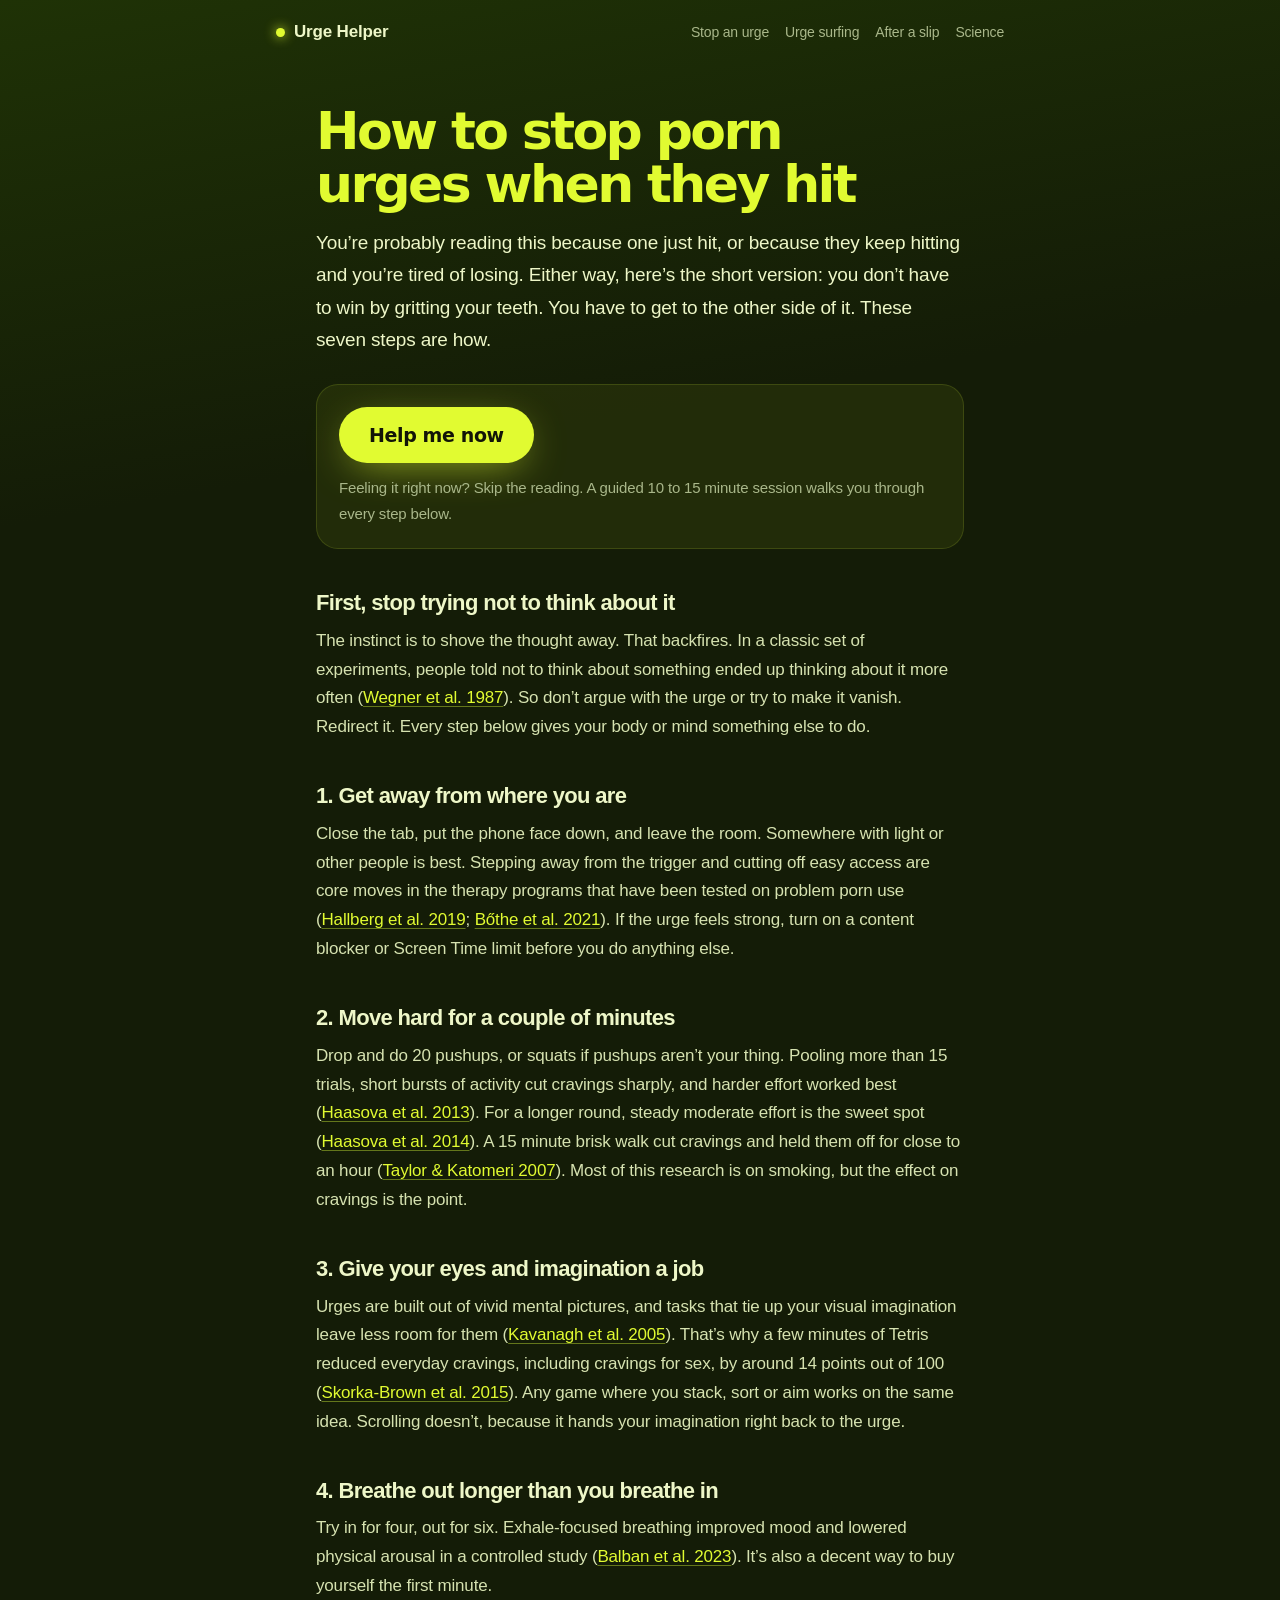
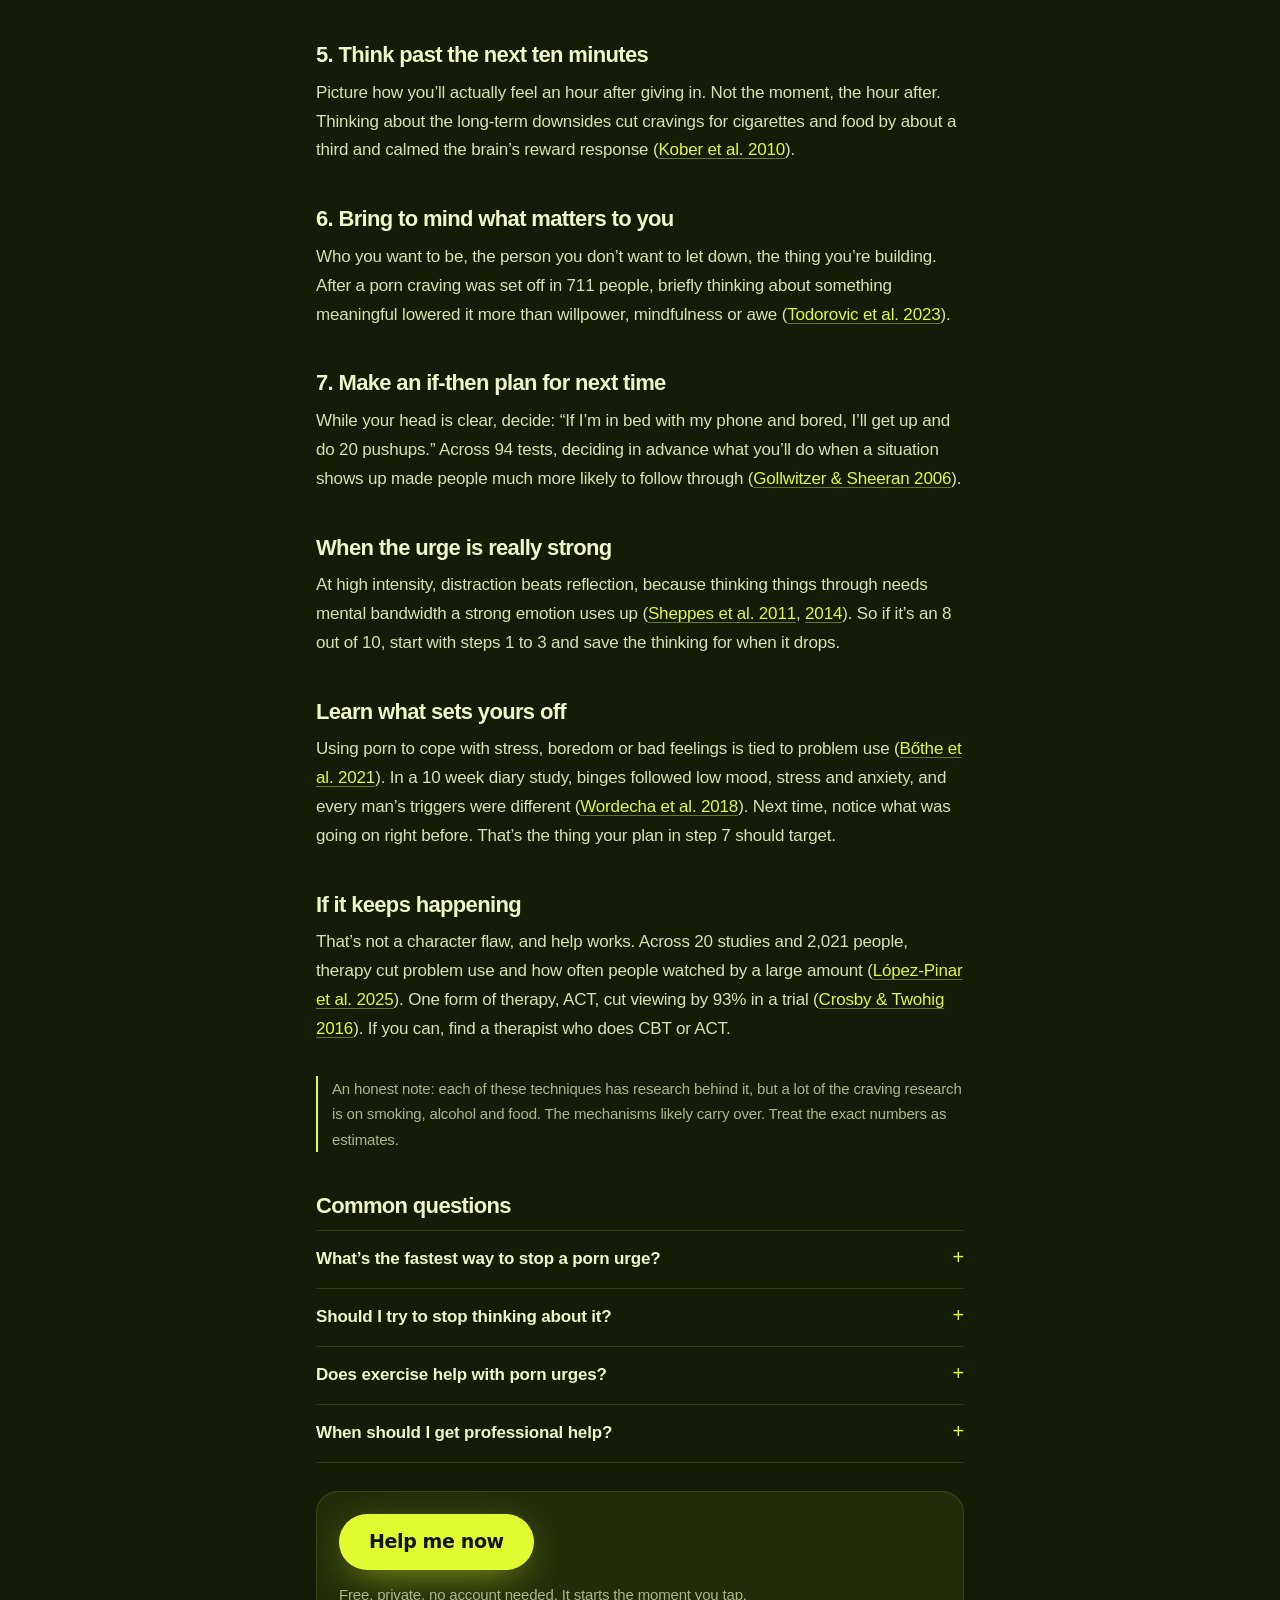
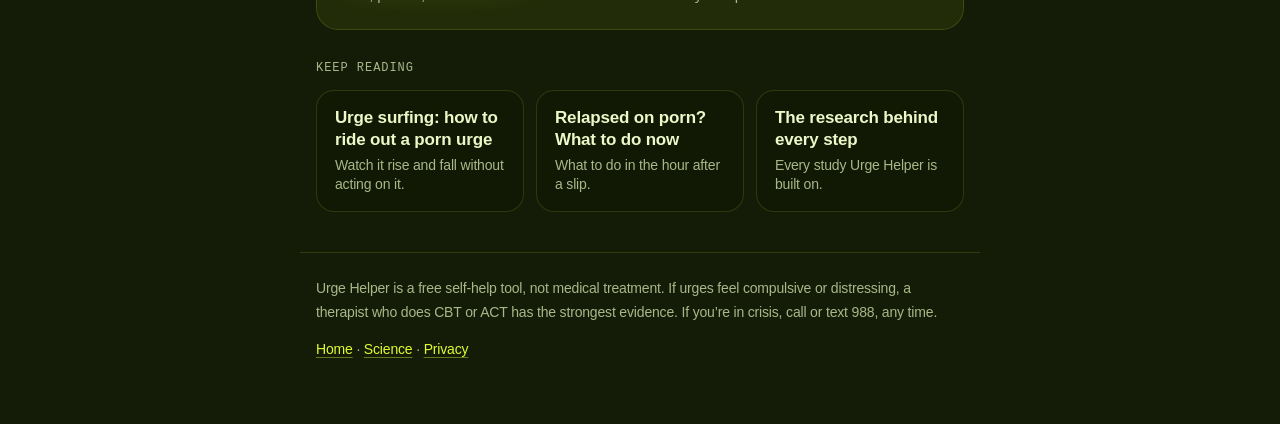
==== how-to-stop-porn-urges/index.html @ 32f4ed31 "Add guide pages and /science; leave popup only on X; single H1 Co-Authored-By: Claude Opus 5.5 <nore" ====
<!doctype html>
<html lang="en">
<head>
<meta charset="utf-8">
<meta name="viewport" content="width=device-width,initial-scale=1,viewport-fit=cover">
<title>How to Stop Porn Urges: 7 Steps That Work | Urge Helper</title>
<meta name="description" content="A porn urge peaks and passes. Seven research-backed steps to get through one right now: get away, move, breathe, busy your mind and make a plan.">
<meta name="theme-color" content="#141c07">
<meta name="referrer" content="no-referrer">
<link rel="canonical" href="https://urgehelper.com/how-to-stop-porn-urges/">
<meta property="og:type" content="article">
<meta property="og:site_name" content="Urge Helper">
<meta property="og:title" content="How to Stop Porn Urges: 7 Steps That Work | Urge Helper">
<meta property="og:description" content="A porn urge peaks and passes. Seven research-backed steps to get through one right now: get away, move, breathe, busy your mind and make a plan.">
<meta property="og:url" content="https://urgehelper.com/how-to-stop-porn-urges/">
<meta property="og:image" content="https://urgehelper.com/og.png">
<meta name="twitter:card" content="summary_large_image">
<meta http-equiv="Content-Security-Policy" content="default-src 'self'; script-src 'none'; style-src 'self' https://fonts.googleapis.com; font-src https://fonts.gstatic.com; img-src 'self' data:; object-src 'none'; base-uri 'none'; form-action 'none'">
<link rel="icon" href="/icon.svg" type="image/svg+xml">
<link rel="apple-touch-icon" href="/apple-touch-icon.png">
<link rel="stylesheet" href="https://fonts.googleapis.com/css2?family=Geist:wght@400;500;600&family=Geist+Mono:wght@400&family=Plus+Jakarta+Sans:wght@700;800&display=swap">
<link rel="stylesheet" href="/learn.css?v=1">
<script type="application/ld+json">{"@context": "https://schema.org", "@type": "Article", "headline": "How to stop porn urges when they hit", "description": "A porn urge peaks and passes. Seven research-backed steps to get through one right now: get away, move, breathe, busy your mind and make a plan.", "datePublished": "2026-11-01", "dateModified": "2026-11-01", "mainEntityOfPage": "https://urgehelper.com/how-to-stop-porn-urges/", "image": "https://urgehelper.com/og.png", "author": {"@type": "Organization", "name": "Urge Helper", "url": "https://urgehelper.com/"}, "publisher": {"@type": "Organization", "name": "Urge Helper", "url": "https://urgehelper.com/"}}</script>
<script type="application/ld+json">{"@context": "https://schema.org", "@type": "FAQPage", "mainEntity": [{"@type": "Question", "name": "What’s the fastest way to stop a porn urge?", "acceptedAnswer": {"@type": "Answer", "text": "Get away from the screen and move hard right away. Leave the room and do 20 pushups or squats. Short, hard bursts of activity cut cravings sharply, and getting away from the trigger cuts off easy access."}}, {"@type": "Question", "name": "Should I try to stop thinking about it?", "acceptedAnswer": {"@type": "Answer", "text": "No. Trying not to think about something tends to bring it back more often. Give your mind something else to do instead, like a demanding game, slow breathing or picturing how you’ll feel an hour from now."}}, {"@type": "Question", "name": "Does exercise help with porn urges?", "acceptedAnswer": {"@type": "Answer", "text": "Yes, it’s one of the best-supported options. In studies of cravings, short bursts of activity cut cravings sharply, and a 15 minute brisk walk held them off for close to an hour. Most of this research is on smoking cravings."}}, {"@type": "Question", "name": "When should I get professional help?", "acceptedAnswer": {"@type": "Answer", "text": "If urges feel compulsive, keep winning or are hurting your life, a therapist who does CBT or ACT has the strongest evidence. Across 20 studies, therapy cut problem porn use by a large amount."}}]}</script>
<script type="application/ld+json">{"@context": "https://schema.org", "@type": "BreadcrumbList", "itemListElement": [{"@type": "ListItem", "position": 1, "name": "Urge Helper", "item": "https://urgehelper.com/"}, {"@type": "ListItem", "position": 2, "name": "How to stop porn urges when they hit", "item": "https://urgehelper.com/how-to-stop-porn-urges/"}]}</script>
</head>
<body>
<header class="top"><a class="brand" href="/"><i></i>Urge Helper</a><nav><a href="/how-to-stop-porn-urges/">Stop an urge</a><a href="/urge-surfing/">Urge surfing</a><a href="/relapsed-what-now/">After a slip</a><a href="/science/">Science</a></nav></header>
<main>
<h1>How to stop porn urges when they hit</h1>
<p class="lede">You’re probably reading this because one just hit, or because they keep hitting and you’re tired of losing. Either way, here’s the short version: you don’t have to win by gritting your teeth. You have to get to the other side of it. These seven steps are how.</p>
<div class="help"><a class="help-btn" href="/#help">Help me now</a><p>Feeling it right now? Skip the reading. A guided 10 to 15 minute session walks you through every step below.</p></div><article>
<h2>First, stop trying not to think about it</h2>
<p>The instinct is to shove the thought away. That backfires. In a classic set of experiments, people told not to think about something ended up thinking about it more often (<a href="https://doi.org/10.1037/0022-3514.53.1.5" target="_blank" rel="noopener">Wegner et al. 1987</a>). So don’t argue with the urge or try to make it vanish. Redirect it. Every step below gives your body or mind something else to do.</p>

<h2>1. Get away from where you are</h2>
<p>Close the tab, put the phone face down, and leave the room. Somewhere with light or other people is best. Stepping away from the trigger and cutting off easy access are core moves in the therapy programs that have been tested on problem porn use (<a href="https://doi.org/10.1016/j.jsxm.2019.03.005" target="_blank" rel="noopener">Hallberg et al. 2019</a>; <a href="https://doi.org/10.1556/2006.2021.00070" target="_blank" rel="noopener">Bőthe et al. 2021</a>). If the urge feels strong, turn on a content blocker or Screen Time limit before you do anything else.</p>

<h2>2. Move hard for a couple of minutes</h2>
<p>Drop and do 20 pushups, or squats if pushups aren’t your thing. Pooling more than 15 trials, short bursts of activity cut cravings sharply, and harder effort worked best (<a href="https://doi.org/10.1111/j.1360-0443.2012.04034.x" target="_blank" rel="noopener">Haasova et al. 2013</a>). For a longer round, steady moderate effort is the sweet spot (<a href="https://doi.org/10.1007/s00213-014-3450-4" target="_blank" rel="noopener">Haasova et al. 2014</a>). A 15 minute brisk walk cut cravings and held them off for close to an hour (<a href="https://doi.org/10.1080/14622200701648896" target="_blank" rel="noopener">Taylor &amp; Katomeri 2007</a>). Most of this research is on smoking, but the effect on cravings is the point.</p>

<h2>3. Give your eyes and imagination a job</h2>
<p>Urges are built out of vivid mental pictures, and tasks that tie up your visual imagination leave less room for them (<a href="https://doi.org/10.1037/0033-295X.112.2.446" target="_blank" rel="noopener">Kavanagh et al. 2005</a>). That’s why a few minutes of Tetris reduced everyday cravings, including cravings for sex, by around 14 points out of 100 (<a href="https://doi.org/10.1016/j.addbeh.2015.07.020" target="_blank" rel="noopener">Skorka-Brown et al. 2015</a>). Any game where you stack, sort or aim works on the same idea. Scrolling doesn’t, because it hands your imagination right back to the urge.</p>

<h2>4. Breathe out longer than you breathe in</h2>
<p>Try in for four, out for six. Exhale-focused breathing improved mood and lowered physical arousal in a controlled study (<a href="https://doi.org/10.1016/j.xcrm.2022.100895" target="_blank" rel="noopener">Balban et al. 2023</a>). It’s also a decent way to buy yourself the first minute.</p>

<h2>5. Think past the next ten minutes</h2>
<p>Picture how you’ll actually feel an hour after giving in. Not the moment, the hour after. Thinking about the long-term downsides cut cravings for cigarettes and food by about a third and calmed the brain’s reward response (<a href="https://doi.org/10.1073/pnas.1007779107" target="_blank" rel="noopener">Kober et al. 2010</a>).</p>

<h2>6. Bring to mind what matters to you</h2>
<p>Who you want to be, the person you don’t want to let down, the thing you’re building. After a porn craving was set off in 711 people, briefly thinking about something meaningful lowered it more than willpower, mindfulness or awe (<a href="https://doi.org/10.1080/26929953.2023.2272613" target="_blank" rel="noopener">Todorovic et al. 2023</a>).</p>

<h2>7. Make an if-then plan for next time</h2>
<p>While your head is clear, decide: “If I’m in bed with my phone and bored, I’ll get up and do 20 pushups.” Across 94 tests, deciding in advance what you’ll do when a situation shows up made people much more likely to follow through (<a href="https://doi.org/10.1016/S0065-2601(06)38002-1" target="_blank" rel="noopener">Gollwitzer &amp; Sheeran 2006</a>).</p>

<h2>When the urge is really strong</h2>
<p>At high intensity, distraction beats reflection, because thinking things through needs mental bandwidth a strong emotion uses up (<a href="https://doi.org/10.1177/0956797611418350" target="_blank" rel="noopener">Sheppes et al. 2011</a>, <a href="https://doi.org/10.1037/a0030831" target="_blank" rel="noopener">2014</a>). So if it’s an 8 out of 10, start with steps 1 to 3 and save the thinking for when it drops.</p>

<h2>Learn what sets yours off</h2>
<p>Using porn to cope with stress, boredom or bad feelings is tied to problem use (<a href="https://doi.org/10.1037/adb0000603" target="_blank" rel="noopener">Bőthe et al. 2021</a>). In a 10 week diary study, binges followed low mood, stress and anxiety, and every man’s triggers were different (<a href="https://doi.org/10.1556/2006.7.2018.33" target="_blank" rel="noopener">Wordecha et al. 2018</a>). Next time, notice what was going on right before. That’s the thing your plan in step 7 should target.</p>

<h2>If it keeps happening</h2>
<p>That’s not a character flaw, and help works. Across 20 studies and 2,021 people, therapy cut problem use and how often people watched by a large amount (<a href="https://doi.org/10.1556/2006.2025.00018" target="_blank" rel="noopener">López-Pinar et al. 2025</a>). One form of therapy, ACT, cut viewing by 93% in a trial (<a href="https://doi.org/10.1016/j.beth.2016.02.001" target="_blank" rel="noopener">Crosby &amp; Twohig 2016</a>). If you can, find a therapist who does CBT or ACT.</p>

<p class="note">An honest note: each of these techniques has research behind it, but a lot of the craving research is on smoking, alcohol and food. The mechanisms likely carry over. Treat the exact numbers as estimates.</p>
</article><section class="faq"><h2>Common questions</h2><details><summary>What’s the fastest way to stop a porn urge?</summary><p>Get away from the screen and move hard right away. Leave the room and do 20 pushups or squats. Short, hard bursts of activity cut cravings sharply, and getting away from the trigger cuts off easy access.</p></details><details><summary>Should I try to stop thinking about it?</summary><p>No. Trying not to think about something tends to bring it back more often. Give your mind something else to do instead, like a demanding game, slow breathing or picturing how you’ll feel an hour from now.</p></details><details><summary>Does exercise help with porn urges?</summary><p>Yes, it’s one of the best-supported options. In studies of cravings, short bursts of activity cut cravings sharply, and a 15 minute brisk walk held them off for close to an hour. Most of this research is on smoking cravings.</p></details><details><summary>When should I get professional help?</summary><p>If urges feel compulsive, keep winning or are hurting your life, a therapist who does CBT or ACT has the strongest evidence. Across 20 studies, therapy cut problem porn use by a large amount.</p></details></section><div class="help"><a class="help-btn" href="/#help">Help me now</a><p>Free, private, no account needed. It starts the moment you tap.</p></div><section class="more"><p class="mono">Keep reading</p><div class="cards"><a class="card" href="/urge-surfing/"><b>Urge surfing: how to ride out a porn urge</b><span>Watch it rise and fall without acting on it.</span></a><a class="card" href="/relapsed-what-now/"><b>Relapsed on porn? What to do now</b><span>What to do in the hour after a slip.</span></a><a class="card" href="/science/"><b>The research behind every step</b><span>Every study Urge Helper is built on.</span></a></div></section>
</main>
<footer><p>Urge Helper is a free self-help tool, not medical treatment. If urges feel compulsive or distressing, a therapist who does CBT or ACT has the strongest evidence. If you’re in crisis, call or text 988, any time.</p><p><a href="/">Home</a> · <a href="/science/">Science</a> · <a href="/privacy.html">Privacy</a></p></footer>
</body>
</html>
---- learn.css ----
/* Guide pages and /science. Same palette as the app and the privacy page. */
:root{--bg:#141c07;--text:#eef7c8;--body:#d6e2b0;--muted:#a9b78a;--hair:rgba(220,255,58,.14);--lime:#e1fb31;--ink:#121407;
  --sans:"Geist","SF Pro Text","Helvetica Neue",Arial,system-ui,sans-serif;--display:"Plus Jakarta Sans","Geist",system-ui,sans-serif;--mono:"Geist Mono",ui-monospace,Menlo,monospace;color-scheme:dark}
*{box-sizing:border-box}
html{-webkit-text-size-adjust:100%}
body{margin:0;background:linear-gradient(170deg,#1f3206 0,var(--bg) 520px);background-color:var(--bg);color:var(--text);font:17px/1.7 var(--sans);-webkit-font-smoothing:antialiased;letter-spacing:-.01em;
  padding-top:env(safe-area-inset-top,0px);padding-bottom:env(safe-area-inset-bottom,0px)}
a{color:var(--lime);text-underline-offset:3px;text-decoration-color:rgba(220,255,58,.4)}
.top{max-width:760px;margin:0 auto;padding:18px max(16px,env(safe-area-inset-left,0px));display:flex;align-items:center;justify-content:space-between;gap:12px;flex-wrap:wrap}
.brand{display:inline-flex;align-items:center;gap:9px;color:var(--text);text-decoration:none;font-weight:600}
.brand i{width:9px;height:9px;border-radius:50%;background:var(--lime);box-shadow:0 0 12px var(--lime)}
.top nav{display:flex;gap:4px 16px;flex-wrap:wrap}
.top nav a{color:var(--muted);text-decoration:none;font-size:14px}
.top nav a:hover{color:var(--text)}
main{max-width:680px;margin:0 auto;padding:12px 16px 40px}
h1{font-family:var(--display);color:var(--lime);font-size:clamp(34px,8.6vw,52px);font-weight:800;letter-spacing:-.05em;line-height:1.02;margin:28px 0 16px;text-wrap:balance}
h2{font-size:22px;font-weight:600;letter-spacing:-.03em;line-height:1.25;margin:40px 0 10px;color:var(--text);text-wrap:balance}
p,li{color:var(--body);margin:0 0 14px}
p b{color:var(--text)}
ul{padding-left:20px}
.lede{font-size:19px;color:var(--text)}
.note{border-left:2px solid var(--lime);padding-left:14px;color:var(--muted);font-size:15px;margin-top:32px}
.mono{font-family:var(--mono);font-size:12px;letter-spacing:.08em;text-transform:uppercase;color:var(--muted);margin:0 0 12px}
.help{margin:28px 0;padding:22px;border-radius:22px;background:rgba(225,251,49,.07);border:1px solid var(--hair);display:flex;flex-direction:column;align-items:flex-start;gap:12px}
.help p{margin:0;font-size:15px;color:var(--muted)}
.help-btn{display:inline-flex;align-items:center;justify-content:center;min-height:56px;padding:0 30px;border-radius:999px;background:var(--lime);color:var(--ink);font-family:var(--display);font-weight:800;font-size:19px;letter-spacing:-.02em;text-decoration:none;box-shadow:0 10px 40px -12px rgba(225,251,49,.7)}
.help-btn:hover{filter:brightness(1.06)}
.help-btn:focus-visible,a:focus-visible,summary:focus-visible{outline:2px solid var(--lime);outline-offset:3px}
.faq{margin-top:40px}
details{border-top:1px solid var(--hair);padding:14px 0}
details:last-child{border-bottom:1px solid var(--hair)}
summary{cursor:pointer;font-weight:600;color:var(--text);list-style:none;display:flex;justify-content:space-between;gap:16px}
summary::-webkit-details-marker{display:none}
summary::after{content:"+";color:var(--lime);font-weight:400;font-size:20px;line-height:1.2}
details[open] summary::after{content:"–"}
details p{margin:10px 0 0}
.more{margin-top:12px}
.cards{display:grid;grid-template-columns:repeat(auto-fit,minmax(200px,1fr));gap:12px}
.card{display:flex;flex-direction:column;gap:4px;padding:16px 18px;border-radius:18px;border:1px solid var(--hair);text-decoration:none;background:rgba(14,22,4,.5)}
.card b{color:var(--text);font-weight:600;line-height:1.3}
.card span{color:var(--muted);font-size:14px;line-height:1.4}
.card:hover{border-color:rgba(225,251,49,.4)}
.paper{border-top:1px solid var(--hair);padding:14px 0}
.paper a{font-weight:600;line-height:1.35;display:block}
.cite{display:block;font-family:var(--mono);font-size:12px;color:var(--muted);margin:6px 0 8px}
.paper p{margin:0}
footer{max-width:680px;margin:0 auto;padding:24px 16px 48px;border-top:1px solid var(--hair)}
footer p{font-size:14px;color:var(--muted)}
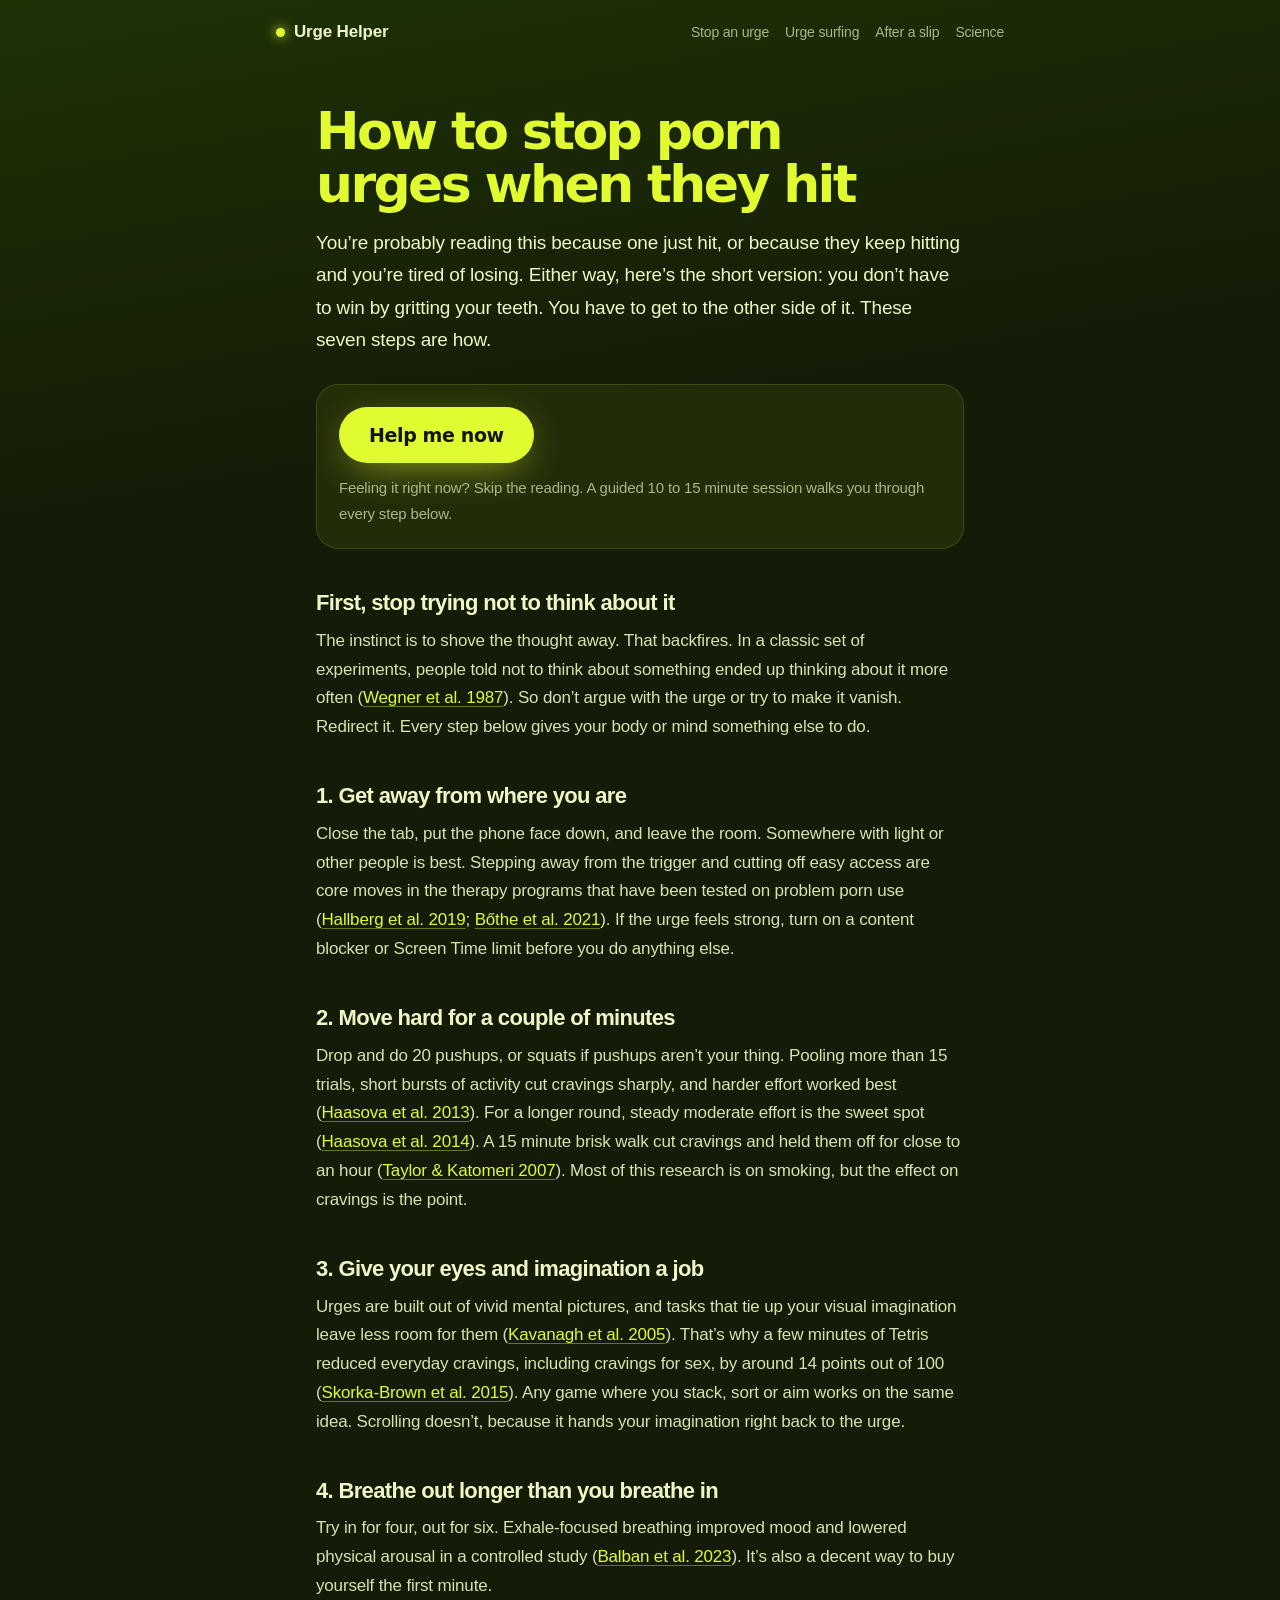
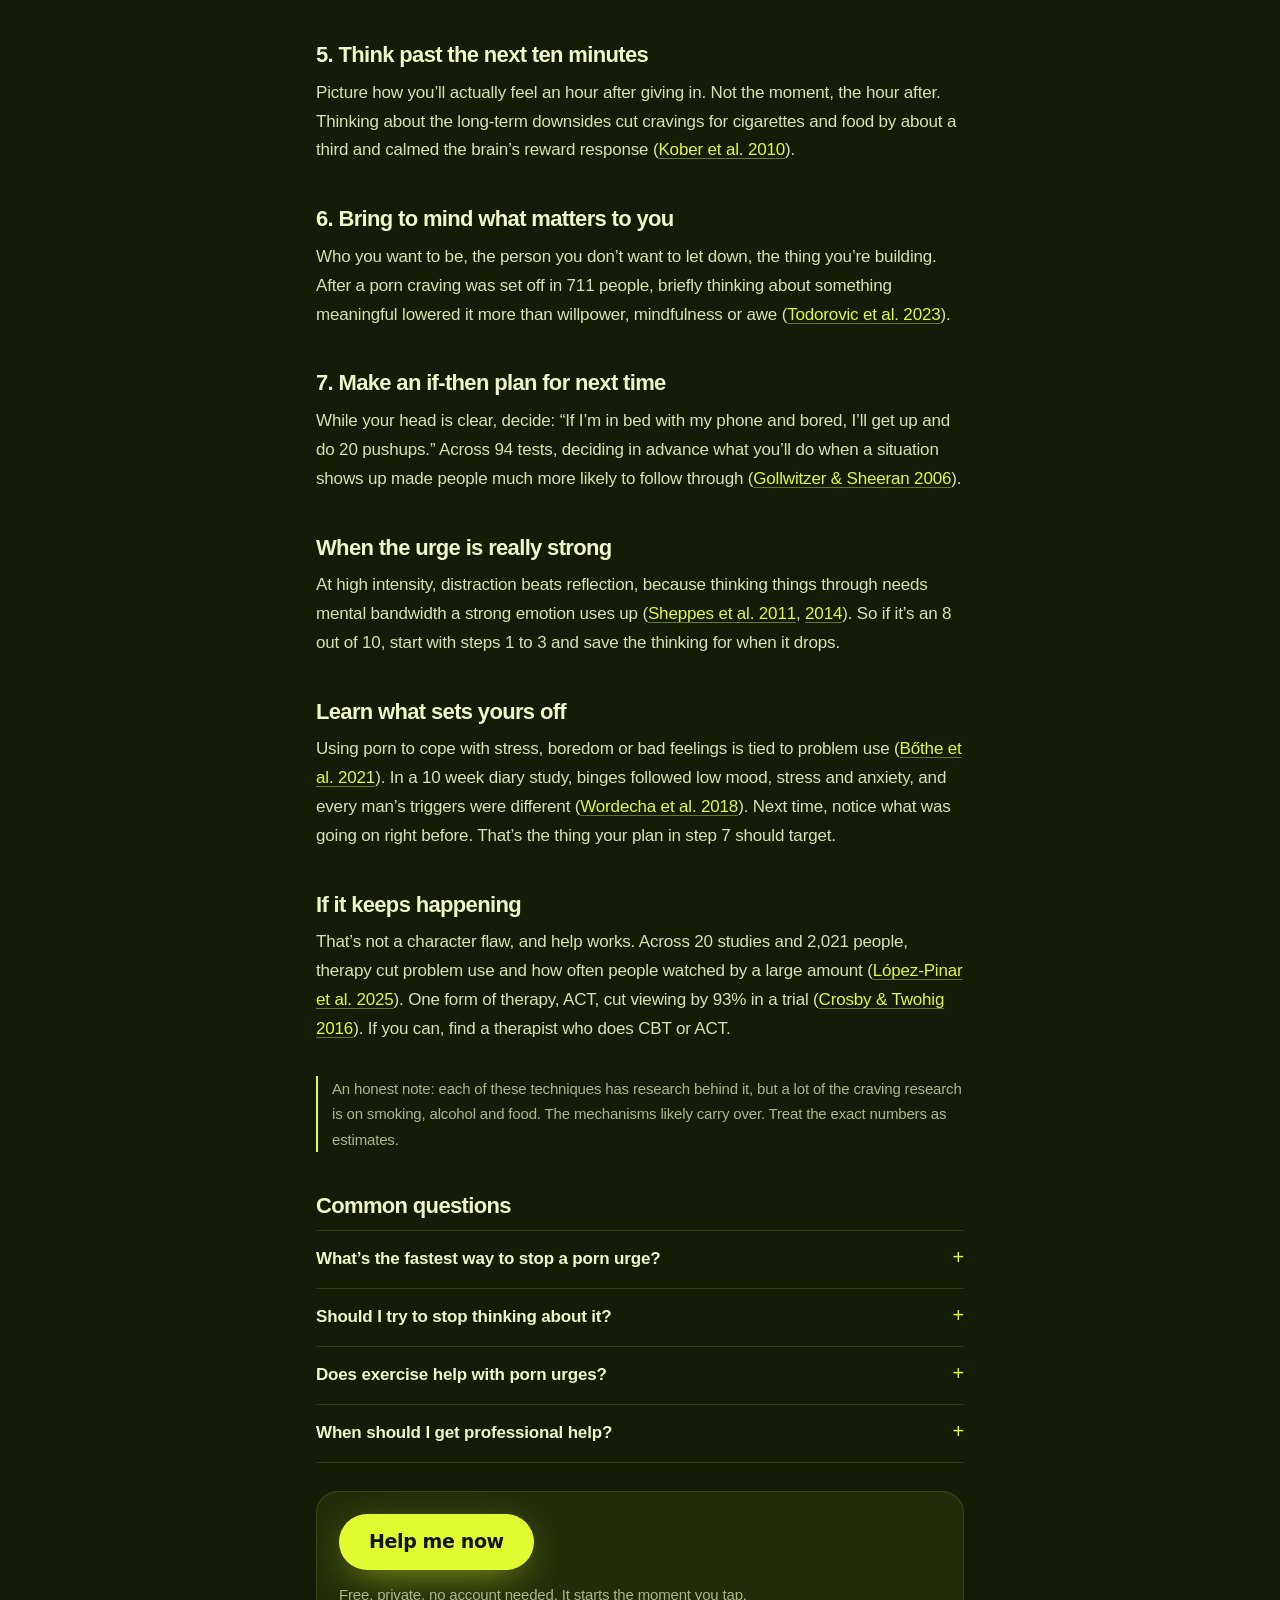
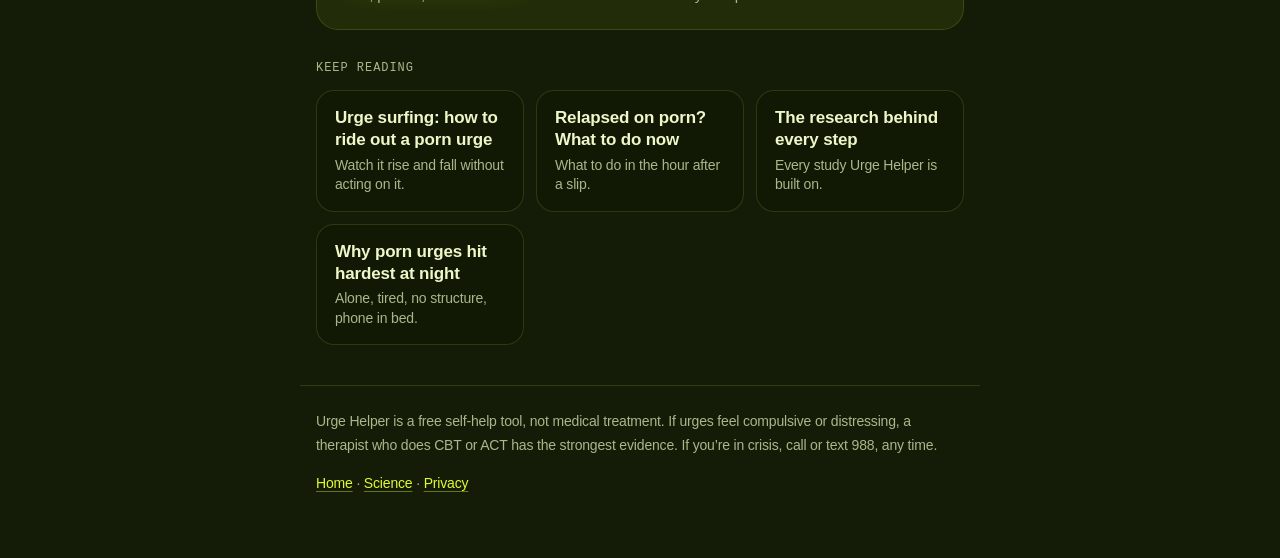
==== commit 17b88a58: "Link new night + how-long guides from how-to-stop-porn-urges" ====
--- a/how-to-stop-porn-urges/index.html
+++ b/how-to-stop-porn-urges/index.html
@@ -20,7 +20,7 @@
 <link rel="apple-touch-icon" href="/apple-touch-icon.png">
 <link rel="stylesheet" href="https://fonts.googleapis.com/css2?family=Geist:wght@400;500;600&family=Geist+Mono:wght@400&family=Plus+Jakarta+Sans:wght@700;800&display=swap">
 <link rel="stylesheet" href="/learn.css?v=1">
-<script type="application/ld+json">{"@context": "https://schema.org", "@type": "Article", "headline": "How to stop porn urges when they hit", "description": "A porn urge peaks and passes. Seven research-backed steps to get through one right now: get away, move, breathe, busy your mind and make a plan.", "datePublished": "2026-11-01", "dateModified": "2026-11-01", "mainEntityOfPage": "https://urgehelper.com/how-to-stop-porn-urges/", "image": "https://urgehelper.com/og.png", "author": {"@type": "Organization", "name": "Urge Helper", "url": "https://urgehelper.com/"}, "publisher": {"@type": "Organization", "name": "Urge Helper", "url": "https://urgehelper.com/"}}</script>
+<script type="application/ld+json">{"@context": "https://schema.org", "@type": "Article", "headline": "How to stop porn urges when they hit", "description": "A porn urge peaks and passes. Seven research-backed steps to get through one right now: get away, move, breathe, busy your mind and make a plan.", "datePublished": "2026-11-01", "dateModified": "2026-11-18", "mainEntityOfPage": "https://urgehelper.com/how-to-stop-porn-urges/", "image": "https://urgehelper.com/og.png", "author": {"@type": "Organization", "name": "Urge Helper", "url": "https://urgehelper.com/"}, "publisher": {"@type": "Organization", "name": "Urge Helper", "url": "https://urgehelper.com/"}}</script>
 <script type="application/ld+json">{"@context": "https://schema.org", "@type": "FAQPage", "mainEntity": [{"@type": "Question", "name": "What’s the fastest way to stop a porn urge?", "acceptedAnswer": {"@type": "Answer", "text": "Get away from the screen and move hard right away. Leave the room and do 20 pushups or squats. Short, hard bursts of activity cut cravings sharply, and getting away from the trigger cuts off easy access."}}, {"@type": "Question", "name": "Should I try to stop thinking about it?", "acceptedAnswer": {"@type": "Answer", "text": "No. Trying not to think about something tends to bring it back more often. Give your mind something else to do instead, like a demanding game, slow breathing or picturing how you’ll feel an hour from now."}}, {"@type": "Question", "name": "Does exercise help with porn urges?", "acceptedAnswer": {"@type": "Answer", "text": "Yes, it’s one of the best-supported options. In studies of cravings, short bursts of activity cut cravings sharply, and a 15 minute brisk walk held them off for close to an hour. Most of this research is on smoking cravings."}}, {"@type": "Question", "name": "When should I get professional help?", "acceptedAnswer": {"@type": "Answer", "text": "If urges feel compulsive, keep winning or are hurting your life, a therapist who does CBT or ACT has the strongest evidence. Across 20 studies, therapy cut problem porn use by a large amount."}}]}</script>
 <script type="application/ld+json">{"@context": "https://schema.org", "@type": "BreadcrumbList", "itemListElement": [{"@type": "ListItem", "position": 1, "name": "Urge Helper", "item": "https://urgehelper.com/"}, {"@type": "ListItem", "position": 2, "name": "How to stop porn urges when they hit", "item": "https://urgehelper.com/how-to-stop-porn-urges/"}]}</script>
 </head>
@@ -64,7 +64,7 @@
 <p>That’s not a character flaw, and help works. Across 20 studies and 2,021 people, therapy cut problem use and how often people watched by a large amount (<a href="https://doi.org/10.1556/2006.2025.00018" target="_blank" rel="noopener">López-Pinar et al. 2025</a>). One form of therapy, ACT, cut viewing by 93% in a trial (<a href="https://doi.org/10.1016/j.beth.2016.02.001" target="_blank" rel="noopener">Crosby &amp; Twohig 2016</a>). If you can, find a therapist who does CBT or ACT.</p>
 
 <p class="note">An honest note: each of these techniques has research behind it, but a lot of the craving research is on smoking, alcohol and food. The mechanisms likely carry over. Treat the exact numbers as estimates.</p>
-</article><section class="faq"><h2>Common questions</h2><details><summary>What’s the fastest way to stop a porn urge?</summary><p>Get away from the screen and move hard right away. Leave the room and do 20 pushups or squats. Short, hard bursts of activity cut cravings sharply, and getting away from the trigger cuts off easy access.</p></details><details><summary>Should I try to stop thinking about it?</summary><p>No. Trying not to think about something tends to bring it back more often. Give your mind something else to do instead, like a demanding game, slow breathing or picturing how you’ll feel an hour from now.</p></details><details><summary>Does exercise help with porn urges?</summary><p>Yes, it’s one of the best-supported options. In studies of cravings, short bursts of activity cut cravings sharply, and a 15 minute brisk walk held them off for close to an hour. Most of this research is on smoking cravings.</p></details><details><summary>When should I get professional help?</summary><p>If urges feel compulsive, keep winning or are hurting your life, a therapist who does CBT or ACT has the strongest evidence. Across 20 studies, therapy cut problem porn use by a large amount.</p></details></section><div class="help"><a class="help-btn" href="/#help">Help me now</a><p>Free, private, no account needed. It starts the moment you tap.</p></div><section class="more"><p class="mono">Keep reading</p><div class="cards"><a class="card" href="/urge-surfing/"><b>Urge surfing: how to ride out a porn urge</b><span>Watch it rise and fall without acting on it.</span></a><a class="card" href="/relapsed-what-now/"><b>Relapsed on porn? What to do now</b><span>What to do in the hour after a slip.</span></a><a class="card" href="/science/"><b>The research behind every step</b><span>Every study Urge Helper is built on.</span></a></div></section>
+</article><section class="faq"><h2>Common questions</h2><details><summary>What’s the fastest way to stop a porn urge?</summary><p>Get away from the screen and move hard right away. Leave the room and do 20 pushups or squats. Short, hard bursts of activity cut cravings sharply, and getting away from the trigger cuts off easy access.</p></details><details><summary>Should I try to stop thinking about it?</summary><p>No. Trying not to think about something tends to bring it back more often. Give your mind something else to do instead, like a demanding game, slow breathing or picturing how you’ll feel an hour from now.</p></details><details><summary>Does exercise help with porn urges?</summary><p>Yes, it’s one of the best-supported options. In studies of cravings, short bursts of activity cut cravings sharply, and a 15 minute brisk walk held them off for close to an hour. Most of this research is on smoking cravings.</p></details><details><summary>When should I get professional help?</summary><p>If urges feel compulsive, keep winning or are hurting your life, a therapist who does CBT or ACT has the strongest evidence. Across 20 studies, therapy cut problem porn use by a large amount.</p></details></section><div class="help"><a class="help-btn" href="/#help">Help me now</a><p>Free, private, no account needed. It starts the moment you tap.</p></div><section class="more"><p class="mono">Keep reading</p><div class="cards"><a class="card" href="/urge-surfing/"><b>Urge surfing: how to ride out a porn urge</b><span>Watch it rise and fall without acting on it.</span></a><a class="card" href="/relapsed-what-now/"><b>Relapsed on porn? What to do now</b><span>What to do in the hour after a slip.</span></a><a class="card" href="/science/"><b>The research behind every step</b><span>Every study Urge Helper is built on.</span></a><a class="card" href="/why-porn-urges-hit-at-night/"><b>Why porn urges hit hardest at night</b><span>Alone, tired, no structure, phone in bed.</span></a></div></section>
 </main>
 <footer><p>Urge Helper is a free self-help tool, not medical treatment. If urges feel compulsive or distressing, a therapist who does CBT or ACT has the strongest evidence. If you’re in crisis, call or text 988, any time.</p><p><a href="/">Home</a> · <a href="/science/">Science</a> · <a href="/privacy.html">Privacy</a></p></footer>
 </body>
